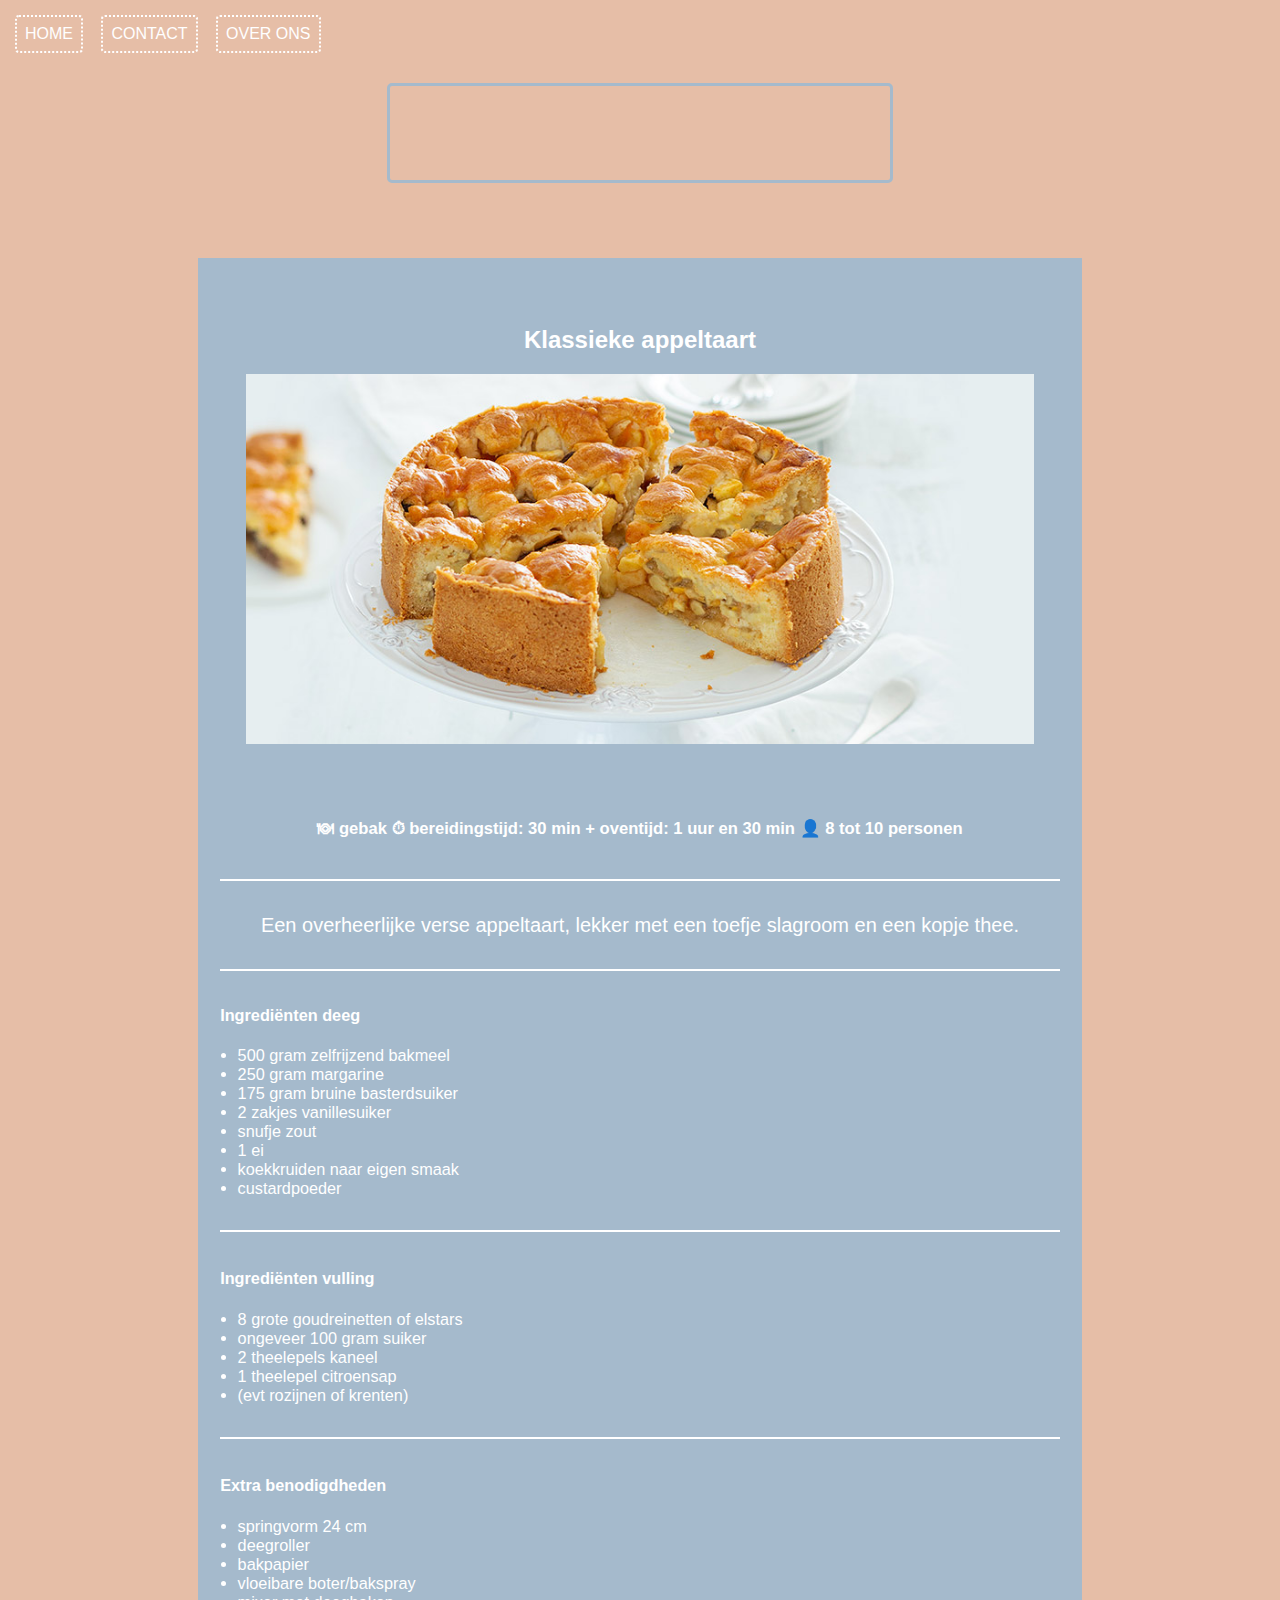
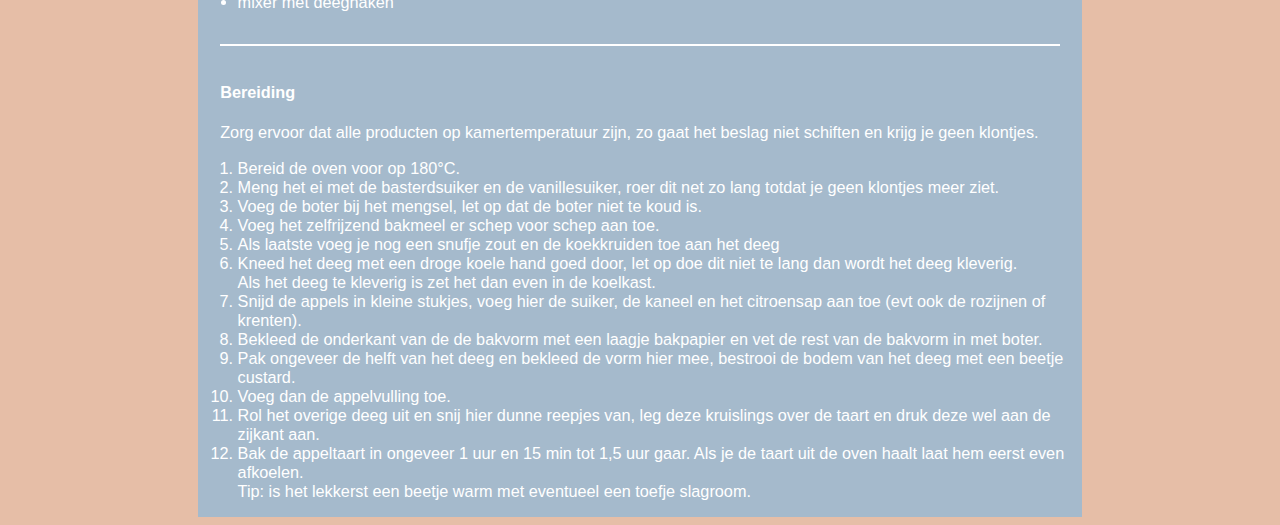
==== resources/appeltaartrecept.html @ 8555a37f "Goede img en resources" ====
<html> 
  <head>
    <title>Appeltaart recept</title> 
    <link rel="stylesheet" href="../css/style.css" type="text/css">
  </head>

  <body>
    <div id= "banner">
      <div id= "leftbanner">
      
        <div class="header">
        <h1>Oma's superrecepten</h1>
      </div> 
        <div id= "rightbanner">
        <div class="info">
          <a href="../omassuperrecepten.html">HOME</a>
          <a href="contact.html">CONTACT</a>
          <a href="overons.html">OVER ONS</a>

        </div>

      </div>
      </div>
    </div>


    <div>
      <div class= "box" >
        <h2> Klassieke appeltaart</h2>
      <img class= "img-recept" src="../img/Appeltaart.jpg" alt="Foto van een verse appeltaart" />
    </div>
      <div class="recept">
        <div class="intro">
      
        
          <h5> &#127869 gebak &#9201 bereidingstijd: 30 min + oventijd: 1 uur en 30 min &#128100 8 tot 10 personen</h5>
          <div>
            <hr width= "95%" color= "white">
          </div>
          <p> Een overheerlijke verse appeltaart, lekker met een toefje slagroom en een kopje thee.</p>
          <div>
            <hr width= "95%" color= "white">
          </div>
          <div class= "ingrediënten">
          <h4>&nbsp;&nbsp;&nbsp;&nbsp;&nbsp;Ingrediënten deeg</h4>
          <ul>
            <li>500 gram zelfrijzend bakmeel</li>
            <li>250 gram margarine</li>
            <li>175 gram bruine basterdsuiker</li>
            <li>2 zakjes vanillesuiker</li>
            <li>snufje zout</li>
            <li>1 ei</li>
            <li>koekkruiden naar eigen smaak</li>
            <li>custardpoeder</li>
          </ul>
          <div>
            <hr width= "95%" color= "white">
          </div>
          <h4>&nbsp;&nbsp;&nbsp;&nbsp;&nbsp;Ingrediënten vulling</h4>
          <ul>
            <li>8 grote goudreinetten of elstars</li>
            <li>ongeveer 100 gram suiker</li>
            <li>2 theelepels kaneel</li>
            <li>1 theelepel citroensap</li>
            <li>(evt rozijnen of krenten)</li>
          </ul>
          <div>
            <hr width= "95%" color= "white">
          </div>
          <h4>&nbsp;&nbsp;&nbsp;&nbsp;&nbsp;Extra benodigdheden</h4>
          <ul>
            <li>springvorm 24 cm</li>
            <li>deegroller</li>
            <li>bakpapier</li>
            <li>vloeibare boter/bakspray</li>
            <li>mixer met deeghaken</li>
          </ul>
          <div>
            <hr width= "95%" color= "white">
          </div>
          <h4>&nbsp;&nbsp;&nbsp;&nbsp;&nbsp;Bereiding</h4>
          <p>&nbsp;&nbsp;&nbsp;&nbsp;&nbsp;Zorg ervoor dat alle producten op kamertemperatuur zijn, zo gaat het beslag niet schiften en krijg je geen klontjes. 
            <ol>
              <li>Bereid de oven voor op 180&degC.</li>
              <li>Meng het ei met de basterdsuiker en de vanillesuiker, roer dit net zo lang totdat je geen klontjes meer ziet.</li>
              <li>Voeg de boter bij het mengsel, let op dat de boter niet te koud is.</li>
              <li>Voeg het zelfrijzend bakmeel er schep voor schep aan toe.</li>
              <li>Als laatste voeg je nog een snufje zout en de koekkruiden toe aan het deeg</li>
              <li> Kneed het deeg met een droge koele hand goed door, let op doe dit niet te lang dan wordt het deeg kleverig.
              <br>Als het deeg te kleverig is zet het dan even in de koelkast.<br></li>
              <li>Snijd de appels in kleine stukjes, voeg hier de suiker, de kaneel en het citroensap aan toe (evt ook de rozijnen of krenten).</li>
              <li>Bekleed de onderkant van de de bakvorm met een laagje bakpapier en vet de rest van de bakvorm in met boter.</li>
              <li>Pak ongeveer de helft van het deeg en bekleed de vorm hier mee, bestrooi de bodem van het deeg met een beetje custard.</li>
              <li>Voeg dan de appelvulling toe.</li>
              <li>Rol het overige deeg uit en snij hier dunne reepjes van, leg deze kruislings over de taart en druk deze wel aan de zijkant aan.</li>
              <li>Bak de appeltaart in ongeveer 1 uur en 15 min tot 1,5 uur gaar. Als je de taart uit de oven haalt laat hem eerst even afkoelen. 
              <br> Tip: is het lekkerst een beetje warm met eventueel een toefje slagroom.<br></li>
              </ol>
        </div>
      </div>
      </div>
      </div>
      
    
    


  </body>
</html>
---- css/style.css ----
*{ 
    box-sizing: border-box;
}

body{ 
    font-family:'Lucida Bright', 'Lucida Grande', 'Lucida Sans Unicode', Geneva, Verdana, sans-serif, 'Times New Roman', Times, serif, Helvetica, sans-serif;
    background-color: rgb(230, 190, 167);
}


#leftbanner { 
background-image: url("https://images.smulweb.nl/blog/2017/09/voorbereiding.jpg");
display: flex;
background-size: cover;
background-position: center;
width: 100%;
height: 250px;
}


#leftbanner .header { 
    text-align: center;
    width: 100%;
    border: 3px solid rgb(165,186,204);
    border-radius: 5px;
    padding: 10px; 
    margin-left: 30%;
    margin-right: 30%; 
    margin-top: 75px;
    margin-bottom: 75px;
    height: 100px;
    
}

#leftbanner .header h1{ 
    border: 1px;
    white-space: nowrap;
    overflow: hidden;
    text-overflow: ellipsis;
}

 .info a { 
    border: 2px dotted white;
    border-radius: 4px;
    margin: 7px;
    padding: 8px;
    font-family: 'Lucida Bright', 'Lucida Grande', 'Lucida Sans Unicode', Geneva, Verdana, sans-serif, 'Times New Roman', Times, serif, Helvetica, sans-serif;
    color:white;
    display:inline-block;
    text-decoration: none;
 }
 

#rightbanner{ 
    position: absolute;
    margin-right: 10%;
    width: auto;
}

.recepten{ 
    width: 100%;
    display: flex;
    flex-wrap: wrap;
    justify-content: center;
}


h1 {
    color:rgb(230, 190, 167);
}

h3 {
    color:rgb(255, 255, 255);
    text-align: center;
}

h4{
    color:white;
}


.img-homepage {
    border-style: solid;
    border-width: 5px; 
    border-color: rgb(246,204,173); 
    margin: 10px 60px 10px 60px;
}


.box {
    font-family: Lucida Bright, Helvetica, sans-serif; ;
    color:rgb(255, 255, 255);
    background-color:rgb(165,186,204);
    width: 70%; 
    padding: 3rem;
    margin: auto;
    text-align: center;
}


.img-recept {
    display: block;
    margin: 0 right;
    width: 100%;
}

.recept div {
    font-family: inherit;
    font-size: 125%;
    padding: 0;
    color: rgb(255, 255, 255);
    overflow: auto;
    opacity: 1;
    text-align: center;
  }
  
.recept p {
    color: rgb(255, 255, 255);
    text-align: center;
  }

.intro {
    background-color: rgb(165,186,204);
    width: 70%; 
    padding: 3rem;
    margin: auto;
  }

.ingrediënten p {
    text-align: start;
    color: rgb(255, 255, 255);
    font-size: 65%; 
  }

.ingrediënten ul {
    text-align: start;
    font-size: 65%; 
    color:rgb(255, 255, 255);
  }

.ingrediënten ol {
    text-align: start;
    font-size: 65%; 
    color:rgb(255, 255, 255);
  }

.ingrediënten h4 {
    text-align: start;
    font-size: 65%; 
    color:rgb(255, 255, 255);
  }

.overons{ 
    background-color: rgb(165,186,204);
    width: 70%; 
    padding: 3rem;
    margin: auto;
    text-align:center;
    }   
    
.contact{ 
    background-color: rgb(165,186,204);
    width: 70%; 
    padding: 3rem;
    margin: auto;
    text-align:center;
}
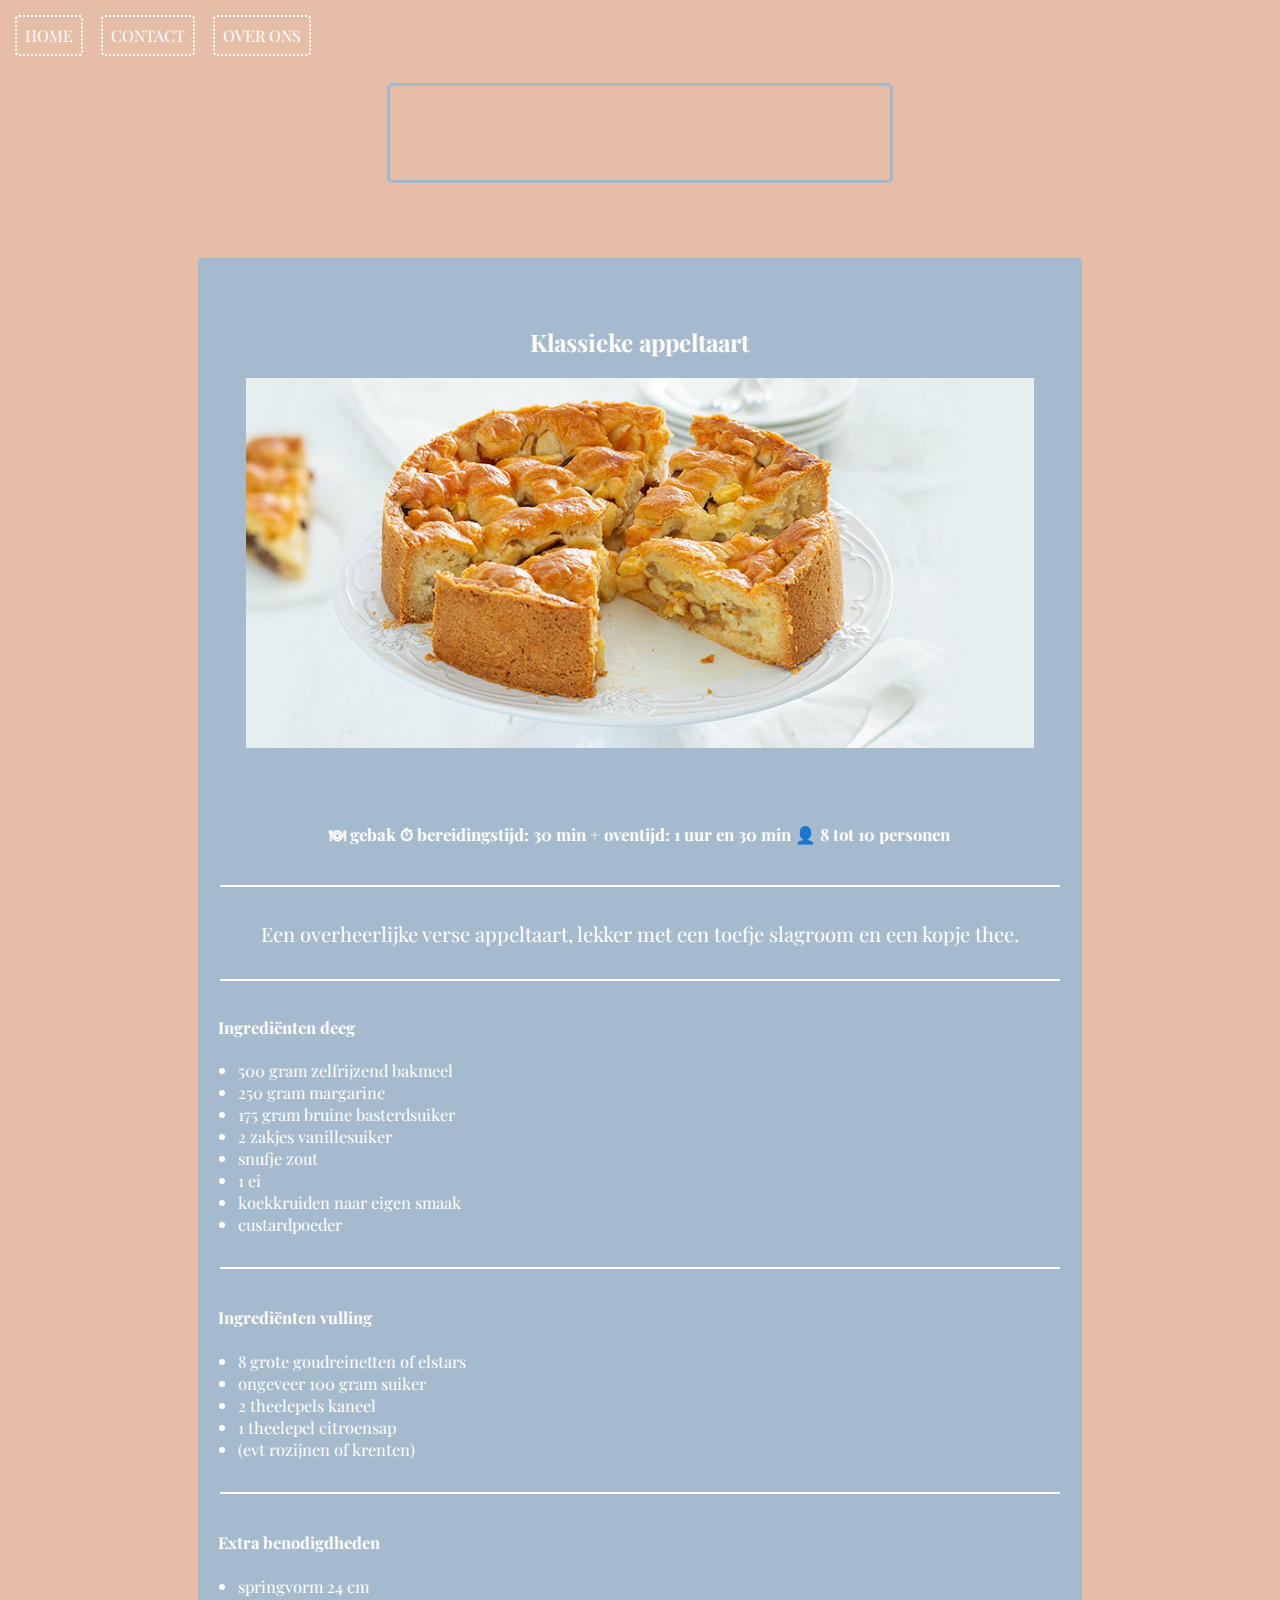
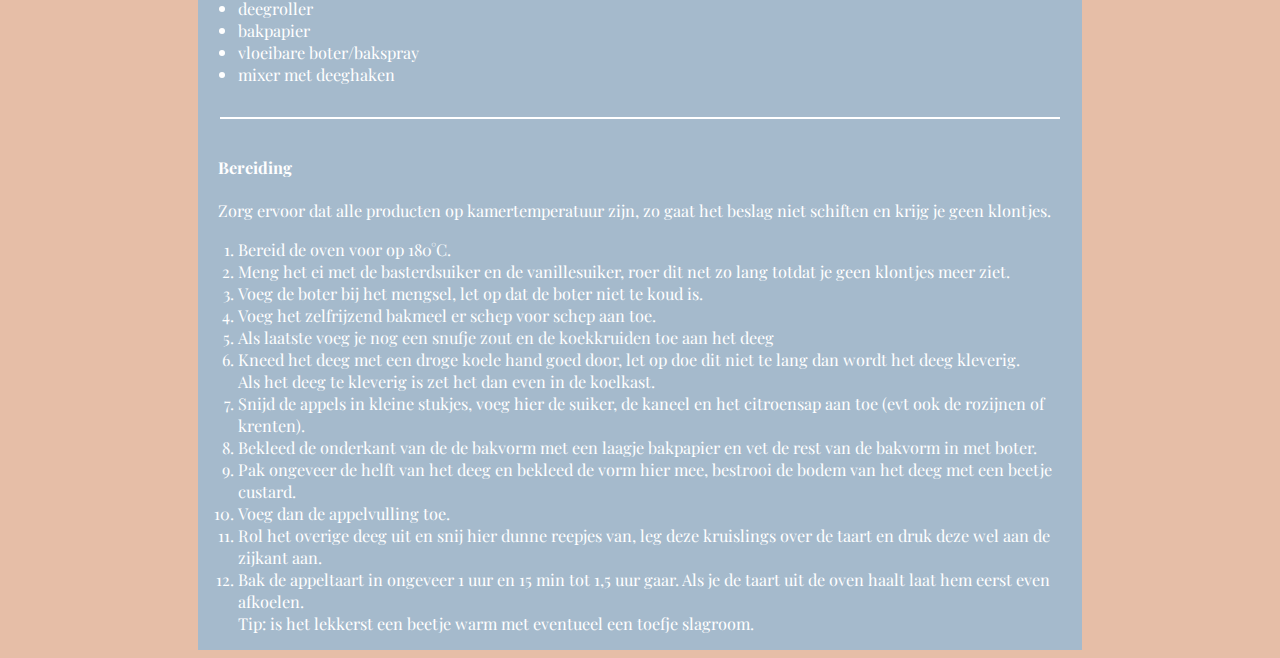
==== commit 82f74a5a: "NA hele schoonmaak" ====
--- a/resources/appeltaartrecept.html
+++ b/resources/appeltaartrecept.html
@@ -1,47 +1,52 @@
 <html> 
+
   <head>
+    
     <title>Appeltaart recept</title> 
     <link rel="stylesheet" href="../css/style.css" type="text/css">
+
+    <link rel="preconnect" href="https://fonts.googleapis.com">
+    <link rel="preconnect" href="https://fonts.gstatic.com" crossorigin>
+    <link href="https://fonts.googleapis.com/css2?family=Playfair+Display&display=swap" rel="stylesheet">
+
   </head>
 
-  <body>
+  <body> 
+
     <div id= "banner">
       <div id= "leftbanner">
       
-        <div class="header">
-        <h1>Oma's superrecepten</h1>
-      </div> 
+        <div class = header>
+          <h1>Oma's superrecepten</h1>
+        </div>
+
         <div id= "rightbanner">
-        <div class="info">
-          <a href="../omassuperrecepten.html">HOME</a>
-          <a href="contact.html">CONTACT</a>
-          <a href="overons.html">OVER ONS</a>
-
+          <div class="info">
+            <a href="index.html">HOME</a>
+            <a href="resources/contact.html">CONTACT</a>
+            <a href="resources/overons.html">OVER ONS</a>
+          </div>
         </div>
 
       </div>
-      </div>
     </div>
 
-
-    <div>
-      <div class= "box" >
-        <h2> Klassieke appeltaart</h2>
+    <div class= "box">
+      <h2> Klassieke appeltaart</h2>
       <img class= "img-recept" src="../img/Appeltaart.jpg" alt="Foto van een verse appeltaart" />
     </div>
-      <div class="recept">
-        <div class="intro">
-      
-        
-          <h5> &#127869 gebak &#9201 bereidingstijd: 30 min + oventijd: 1 uur en 30 min &#128100 8 tot 10 personen</h5>
-          <div>
-            <hr width= "95%" color= "white">
-          </div>
-          <p> Een overheerlijke verse appeltaart, lekker met een toefje slagroom en een kopje thee.</p>
-          <div>
-            <hr width= "95%" color= "white">
-          </div>
-          <div class= "ingrediënten">
+
+    <div class="recept">
+      <div class="intro">
+        <h5> &#127869 gebak &#9201 bereidingstijd: 30 min + oventijd: 1 uur en 30 min &#128100 8 tot 10 personen</h5>
+        <div>
+          <hr width= "95%" color= "white">
+        </div>
+        <p> Een overheerlijke verse appeltaart, lekker met een toefje slagroom en een kopje thee.</p>
+        <div>
+          <hr width= "95%" color= "white">
+        </div>
+        <div class= "ingrediënten">
           <h4>&nbsp;&nbsp;&nbsp;&nbsp;&nbsp;Ingrediënten deeg</h4>
           <ul>
             <li>500 gram zelfrijzend bakmeel</li>
@@ -96,16 +101,8 @@
               <li>Bak de appeltaart in ongeveer 1 uur en 15 min tot 1,5 uur gaar. Als je de taart uit de oven haalt laat hem eerst even afkoelen. 
               <br> Tip: is het lekkerst een beetje warm met eventueel een toefje slagroom.<br></li>
               </ol>
+          </div>
         </div>
       </div>
-      </div>
-      </div>
-      
-    
-    
-
-
   </body>
 </html>
-
-
--- a/css/style.css
+++ b/css/style.css
@@ -3,7 +3,7 @@
 }
 
 body{ 
-    font-family:'Lucida Bright', 'Lucida Grande', 'Lucida Sans Unicode', Geneva, Verdana, sans-serif, 'Times New Roman', Times, serif, Helvetica, sans-serif;
+    font-family: 'Playfair Display', serif;
     background-color: rgb(230, 190, 167);
 }
 
@@ -29,7 +29,6 @@
     margin-top: 75px;
     margin-bottom: 75px;
     height: 100px;
-    
 }
 
 #leftbanner .header h1{ 
@@ -44,11 +43,11 @@
     border-radius: 4px;
     margin: 7px;
     padding: 8px;
-    font-family: 'Lucida Bright', 'Lucida Grande', 'Lucida Sans Unicode', Geneva, Verdana, sans-serif, 'Times New Roman', Times, serif, Helvetica, sans-serif;
+    font-family: 'Playfair Display', serif;
     color:white;
     display:inline-block;
     text-decoration: none;
- }
+}
  
 
 #rightbanner{ 
@@ -76,6 +75,7 @@
 
 h4{
     color:white;
+    
 }
 
 
@@ -88,7 +88,7 @@
 
 
 .box {
-    font-family: Lucida Bright, Helvetica, sans-serif; ;
+    font-family: 'Playfair Display', serif;
     color:rgb(255, 255, 255);
     background-color:rgb(165,186,204);
     width: 70%; 
@@ -105,50 +105,50 @@
 }
 
 .recept div {
-    font-family: inherit;
+    font-family: 'Playfair Display', serif;
     font-size: 125%;
     padding: 0;
     color: rgb(255, 255, 255);
     overflow: auto;
     opacity: 1;
     text-align: center;
-  }
+}
   
 .recept p {
     color: rgb(255, 255, 255);
     text-align: center;
-  }
+}
 
 .intro {
     background-color: rgb(165,186,204);
     width: 70%; 
     padding: 3rem;
     margin: auto;
-  }
+}
 
 .ingrediënten p {
     text-align: start;
     color: rgb(255, 255, 255);
     font-size: 65%; 
-  }
+}
 
 .ingrediënten ul {
     text-align: start;
     font-size: 65%; 
     color:rgb(255, 255, 255);
-  }
+}
 
 .ingrediënten ol {
     text-align: start;
     font-size: 65%; 
     color:rgb(255, 255, 255);
-  }
+}
 
 .ingrediënten h4 {
     text-align: start;
     font-size: 65%; 
     color:rgb(255, 255, 255);
-  }
+}
 
 .overons{ 
     background-color: rgb(165,186,204);
@@ -156,7 +156,8 @@
     padding: 3rem;
     margin: auto;
     text-align:center;
-    }   
+    font-size: 120%;
+}   
     
 .contact{ 
     background-color: rgb(165,186,204);
@@ -164,8 +165,5 @@
     padding: 3rem;
     margin: auto;
     text-align:center;
+    font-size: 120%;
 }
-
-    
-    
-    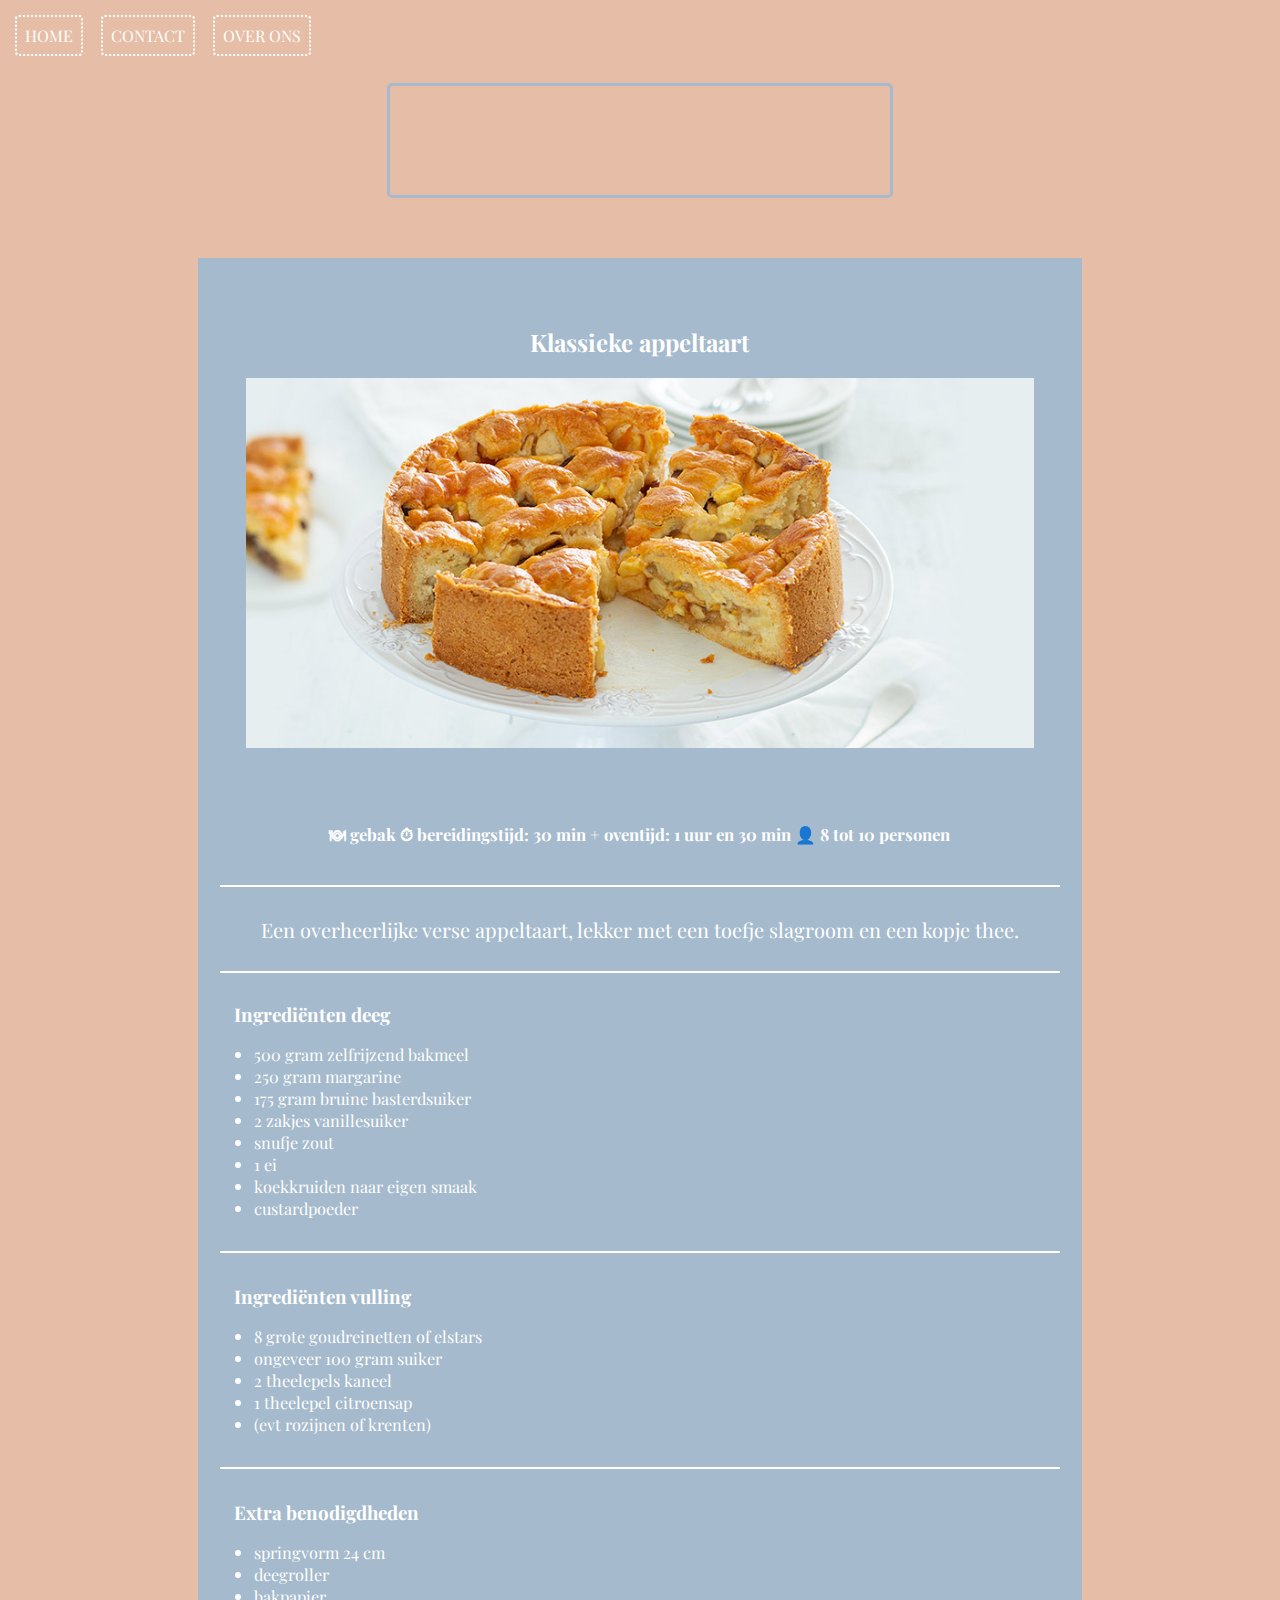
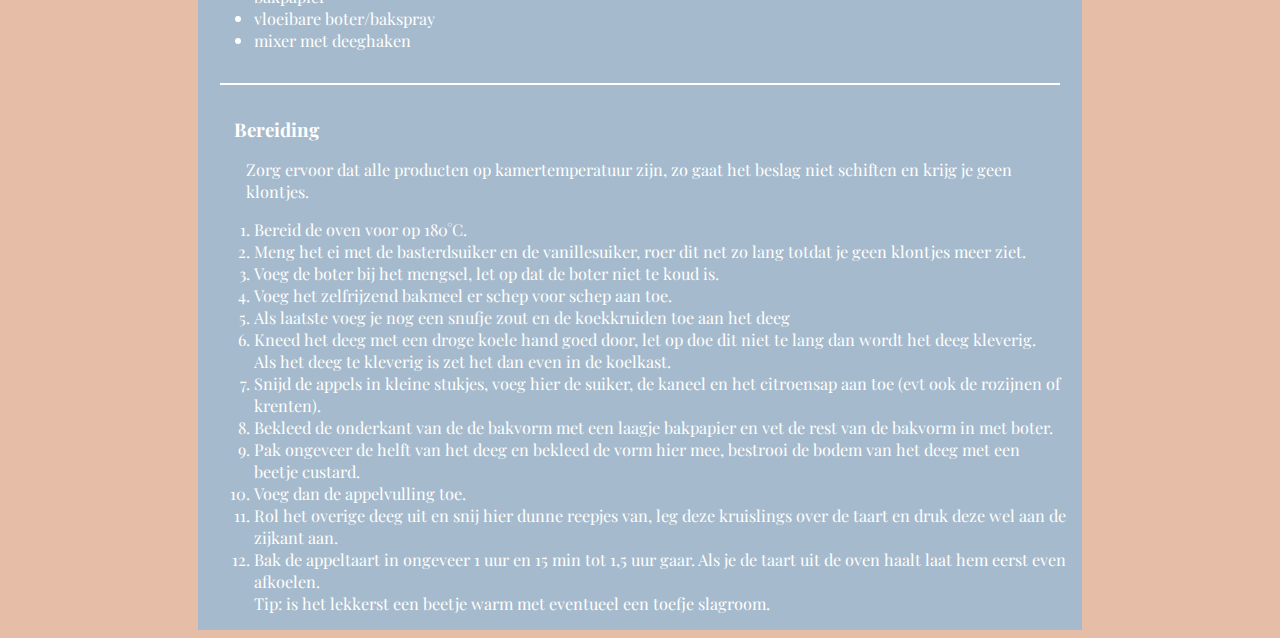
==== commit f0049b46: "defentitief" ====
--- a/resources/appeltaartrecept.html
+++ b/resources/appeltaartrecept.html
@@ -22,9 +22,9 @@
 
         <div id= "rightbanner">
           <div class="info">
-            <a href="index.html">HOME</a>
-            <a href="resources/contact.html">CONTACT</a>
-            <a href="resources/overons.html">OVER ONS</a>
+            <a href="../index.html">HOME</a>
+            <a href="../resources/contact.html">CONTACT</a>
+            <a href="../resources/overons.html">OVER ONS</a>
           </div>
         </div>
 
@@ -84,7 +84,7 @@
             <hr width= "95%" color= "white">
           </div>
           <h4>&nbsp;&nbsp;&nbsp;&nbsp;&nbsp;Bereiding</h4>
-          <p>&nbsp;&nbsp;&nbsp;&nbsp;&nbsp;Zorg ervoor dat alle producten op kamertemperatuur zijn, zo gaat het beslag niet schiften en krijg je geen klontjes. 
+          <p>Zorg ervoor dat alle producten op kamertemperatuur zijn, zo gaat het beslag niet schiften en krijg je geen klontjes.</p>
             <ol>
               <li>Bereid de oven voor op 180&degC.</li>
               <li>Meng het ei met de basterdsuiker en de vanillesuiker, roer dit net zo lang totdat je geen klontjes meer ziet.</li>
@@ -99,10 +99,10 @@
               <li>Voeg dan de appelvulling toe.</li>
               <li>Rol het overige deeg uit en snij hier dunne reepjes van, leg deze kruislings over de taart en druk deze wel aan de zijkant aan.</li>
               <li>Bak de appeltaart in ongeveer 1 uur en 15 min tot 1,5 uur gaar. Als je de taart uit de oven haalt laat hem eerst even afkoelen. 
-              <br> Tip: is het lekkerst een beetje warm met eventueel een toefje slagroom.<br></li>
+              <br>Tip: is het lekkerst een beetje warm met eventueel een toefje slagroom.<br></li>
               </ol>
           </div>
         </div>
       </div>
   </body>
-</html>
+</html>--- a/css/style.css
+++ b/css/style.css
@@ -28,7 +28,7 @@
     margin-right: 30%; 
     margin-top: 75px;
     margin-bottom: 75px;
-    height: 100px;
+    height: 115px;
 }
 
 #leftbanner .header h1{ 
@@ -75,7 +75,6 @@
 
 h4{
     color:white;
-    
 }
 
 
@@ -117,37 +116,47 @@
 .recept p {
     color: rgb(255, 255, 255);
     text-align: center;
+    margin: 1rem;
 }
 
 .intro {
     background-color: rgb(165,186,204);
     width: 70%; 
-    padding: 3rem;
     margin: auto;
+}
+
+.intro h5{ 
+    padding-left: 1rem;
+    padding-right: 1rem;
 }
 
 .ingrediënten p {
     text-align: start;
+    font-size: 65%; 
     color: rgb(255, 255, 255);
-    font-size: 65%; 
+    margin: 1rem;
+    padding-left: 2rem;
 }
 
 .ingrediënten ul {
     text-align: start;
-    font-size: 65%; 
+    font-size: 65%;
     color:rgb(255, 255, 255);
+    margin: 1rem;
 }
 
 .ingrediënten ol {
     text-align: start;
     font-size: 65%; 
     color:rgb(255, 255, 255);
+    margin: 1rem;
 }
 
 .ingrediënten h4 {
     text-align: start;
-    font-size: 65%; 
+    font-size: 75%; 
     color:rgb(255, 255, 255);
+    margin: 1rem;
 }
 
 .overons{ 
@@ -155,7 +164,7 @@
     width: 70%; 
     padding: 3rem;
     margin: auto;
-    text-align:center;
+    text-align: center;
     font-size: 120%;
 }   
     
@@ -164,6 +173,6 @@
     width: 70%; 
     padding: 3rem;
     margin: auto;
-    text-align:center;
+    text-align: center;
     font-size: 120%;
 }
